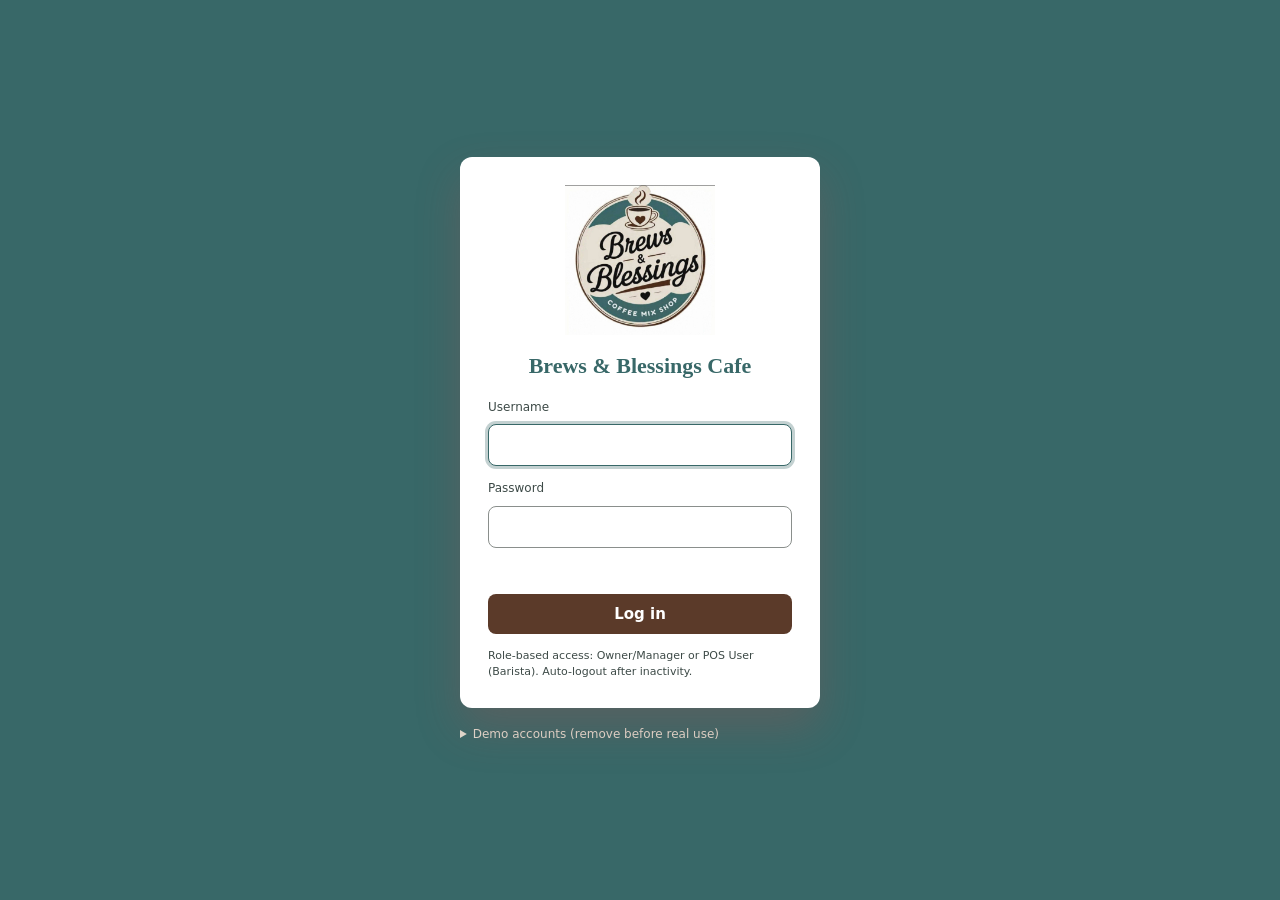
==== Expense/Expense.html @ 6f6a206e "Add Expense & Costing, Profit/Loss Report, and Settings frontend modules" ====
<!DOCTYPE html>
<html lang="en">
<head>
  <meta charset="UTF-8">
  <meta name="viewport" content="width=device-width, initial-scale=1">
  <title>Expense and Product Costing | Brews & Blessings</title>
  <link rel="stylesheet" href="Expense.css">
  <script src="../nav.js"></script>
</head>
<body>

  <main>
    <header class="page-head">
      <h1>Expense and Product Costing</h1>
    </header>

    <div class="grid-2">

      <!-- LEFT: Expense Tracking -->
      <section class="card" aria-labelledby="expenseHeading">
        <h2 id="expenseHeading">Expense Tracking</h2>

        <form id="expenseForm">
          <div class="form-row">
            <div class="form-group">
              <label for="expType">Expense Type</label>
              <select id="expType" required>
                <option value="Rent">Rent</option>
                <option value="Electricity">Electricity</option>
                <option value="Water">Water</option>
                <option value="Internet">Internet</option>
                <option value="Salaries/Wages">Salaries / Wages</option>
                <option value="Supplies">Supplies</option>
                <option value="Operating Transportation Expenses">Operating Transportation Expenses</option>
                <option value="Maintenance">Maintenance</option>
                <option value="Other Expenses">Other Expenses</option>
              </select>
            </div>
            <div class="form-group">
              <label for="expAmount">Amount (₱)</label>
              <input type="number" id="expAmount" placeholder="e.g. 1500" step="any" required>
            </div>
          </div>

          <div class="form-row">
            <div class="form-group">
              <label for="expDesc">Description</label>
              <input type="text" id="expDesc" placeholder="e.g. Cups and lids" required>
            </div>
            <div class="form-group">
              <label for="expDate">Date</label>
              <input type="date" id="expDate" required>
            </div>
          </div>

          <button type="submit" class="btn-primary">Save Expense</button>
        </form>

        <div class="table-wrap">
          <table>
            <thead>
              <tr>
                <th>Date</th>
                <th>Type</th>
                <th>Description</th>
                <th class="text-right">Amount</th>
              </tr>
            </thead>
            <tbody id="expenseTableBody">
              <!-- Dynamically populated -->
            </tbody>
          </table>
        </div>
      </section>

      <!-- RIGHT: Product Costing -->
      <section class="card" aria-labelledby="costingHeading">
        <h2 id="costingHeading">Product Costing</h2>

        <div class="form-group" style="margin-bottom: 16px;">
          <label for="productSelect">Product</label>
          <select id="productSelect">
            <!-- Dynamically populated with all menu products -->
          </select>
        </div>

        <div class="table-wrap">
          <table>
            <thead>
              <tr>
                <th>Ingredient</th>
                <th>Qty Used</th>
                <th>Cost / Unit</th>
                <th class="text-right">Subtotal</th>
              </tr>
            </thead>
            <tbody id="costingTableBody">
              <!-- Dynamically populated based on selected product -->
            </tbody>
          </table>
        </div>

        <div class="costing-summary">
          <div class="form-group">
            <label for="packingCost">Packing Cost</label>
            <input type="text" id="packingCost" value="₱8.00">
          </div>
          <div class="form-group">
            <label for="totalCost">Total cost Per Product</label>
            <input type="text" id="totalCost" value="₱44.60" readonly>
          </div>
          <div class="form-group">
            <label for="sellingPrice">Selling Price</label>
            <input type="text" id="sellingPrice" value="₱120.00">
          </div>
          <div class="form-group">
            <label for="margin">Margin</label>
            <input type="text" id="margin" value="₱75.40" readonly>
          </div>
        </div>

        <button type="button" id="saveCostingBtn" class="btn-primary" style="margin-bottom: 0;">Save Costing</button>
      </section>

    </div>
  </main>

  <script src="Expense.js"></script>
</body>
</html>
---- Expense/Expense.css ----
/* ---------- Expense and Product Costing ---------- */
:root {
  --brown: #8e5323;
  --brown-dark: #723e16;
  --bg: #f6ede1;
  --card: #fffaf1;
  --line: #e3d2b8;
  --ink: #2a1b12;
  --ink-soft: #6a5444;
  --tab: #efe2cf;
  --head-row: #efe2cf;
  --font-body: system-ui, -apple-system, BlinkMacSystemFont, "Segoe UI", Roboto, sans-serif;
  --font-head: Georgia, serif;
}

* { box-sizing: border-box; }

body {
  margin: 0;
  display: flex;
  min-height: 100vh;
  background: var(--bg);
  color: var(--ink);
  font: 14px/1.45 var(--font-body);
}

.side { position: sticky; top: 0; height: 100vh; overflow-y: auto; }

main {
  flex: 1;
  min-width: 0;
  padding: 24px 32px 48px;
}

.page-head {
  margin-bottom: 20px;
}

h1 {
  font-family: var(--font-head);
  font-size: 28px;
  font-weight: 700;
  color: var(--ink);
  margin: 0;
}

h2 {
  font-family: var(--font-head);
  font-size: 18px;
  font-weight: 700;
  color: var(--ink);
  margin: 0 0 16px 0;
}

/* Two equal columns grid */
.grid-2 {
  display: grid;
  grid-template-columns: 1fr 1fr;
  gap: 24px;
  align-items: start;
}

.card {
  background: var(--card);
  border: 1px solid var(--line);
  border-radius: 12px;
  padding: 24px 22px;
  box-shadow: 0 2px 6px rgba(0,0,0,0.02);
}

/* Form inputs styling */
.form-row {
  display: grid;
  grid-template-columns: 1fr 1fr;
  gap: 16px;
  margin-bottom: 14px;
}

.form-group {
  display: flex;
  flex-direction: column;
  gap: 6px;
}

.form-group label {
  font-size: 13px;
  font-weight: 600;
  color: var(--ink-soft);
}

input, select {
  width: 100%;
  padding: 8px 12px;
  border: 1px solid var(--line);
  border-radius: 6px;
  background: #fff;
  font: inherit;
  color: var(--ink);
  transition: border-color .2s, box-shadow .2s;
}

input:focus, select:focus {
  outline: none;
  border-color: var(--brown);
  box-shadow: 0 0 0 3px rgba(142, 83, 35, 0.15);
}

/* Primary brown action button */
.btn-primary {
  width: 100%;
  background: var(--brown);
  color: #fff;
  border: none;
  border-radius: 8px;
  padding: 11px 16px;
  font-size: 14px;
  font-weight: 600;
  cursor: pointer;
  margin: 8px 0 20px;
  transition: background-color .2s;
}

.btn-primary:hover {
  background: var(--brown-dark);
}

/* Tables */
.table-wrap {
  overflow-x: auto;
  margin-top: 8px;
}

table {
  width: 100%;
  border-collapse: collapse;
  font-size: 13px;
}

th {
  background: var(--head-row);
  color: var(--ink);
  font-weight: 700;
  padding: 10px 12px;
  text-align: left;
}

th.text-right, td.text-right {
  text-align: right;
}

td {
  padding: 10px 12px;
  border-bottom: 1px solid #f0e4d2;
  color: var(--ink);
}

tbody tr:hover {
  background: #fbf5eb;
}

/* Summary costing grid */
.costing-summary {
  display: grid;
  grid-template-columns: 1fr 1fr;
  gap: 14px;
  margin: 18px 0 10px;
}

.costing-summary .form-group input {
  font-weight: 600;
}

.costing-summary .form-group input[readonly] {
  background: #fbf7ee;
  color: var(--ink);
}

@media (max-width: 980px) {
  .grid-2 {
    grid-template-columns: 1fr;
  }
}
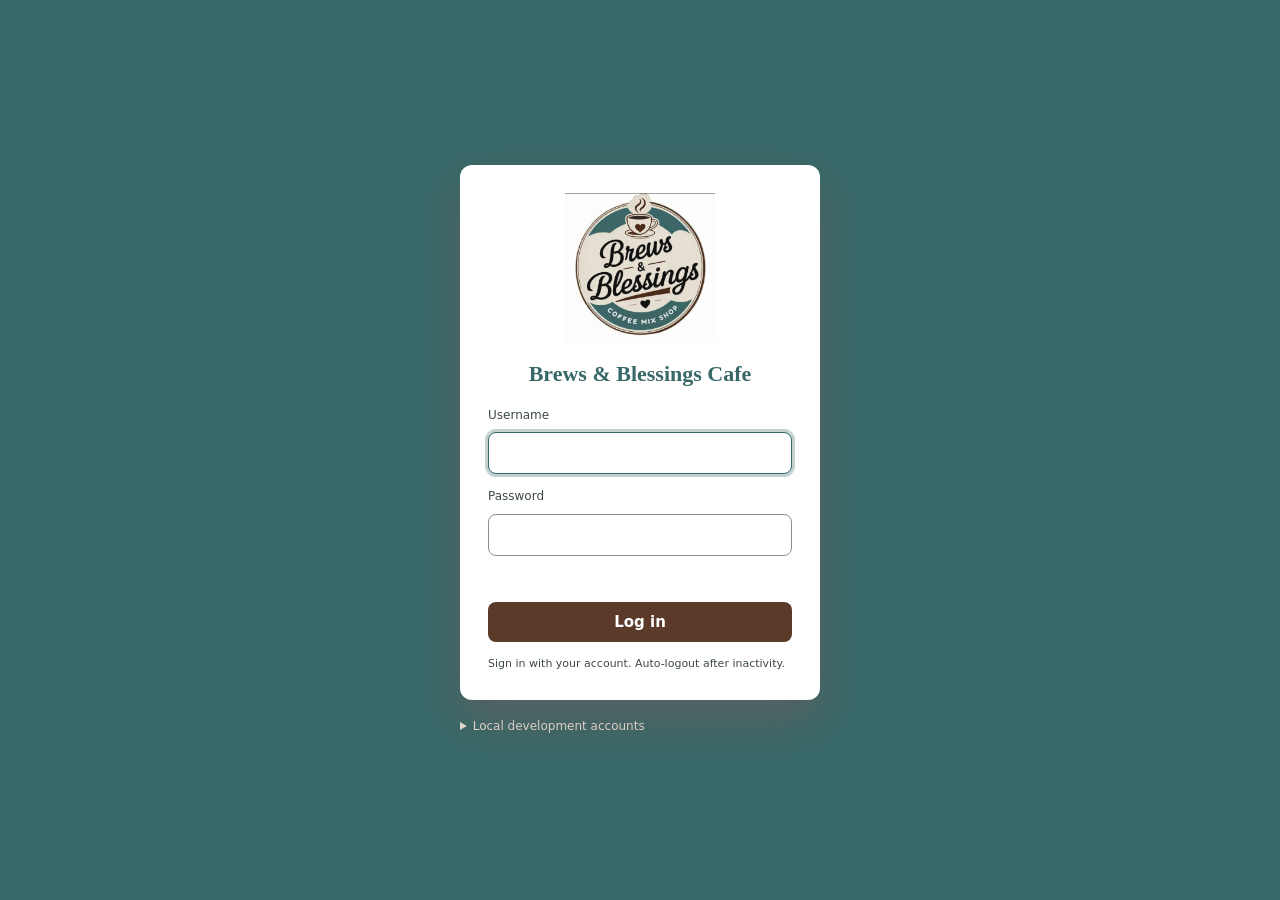
==== commit 9f9cd98d: "feat: prepare for vercel deployment" ====
--- a/Expense/Expense.html
+++ b/Expense/Expense.html
@@ -125,6 +125,7 @@
     </div>
   </main>
 
+  <script src="../api-client.js"></script>
   <script src="Expense.js"></script>
 </body>
 </html>
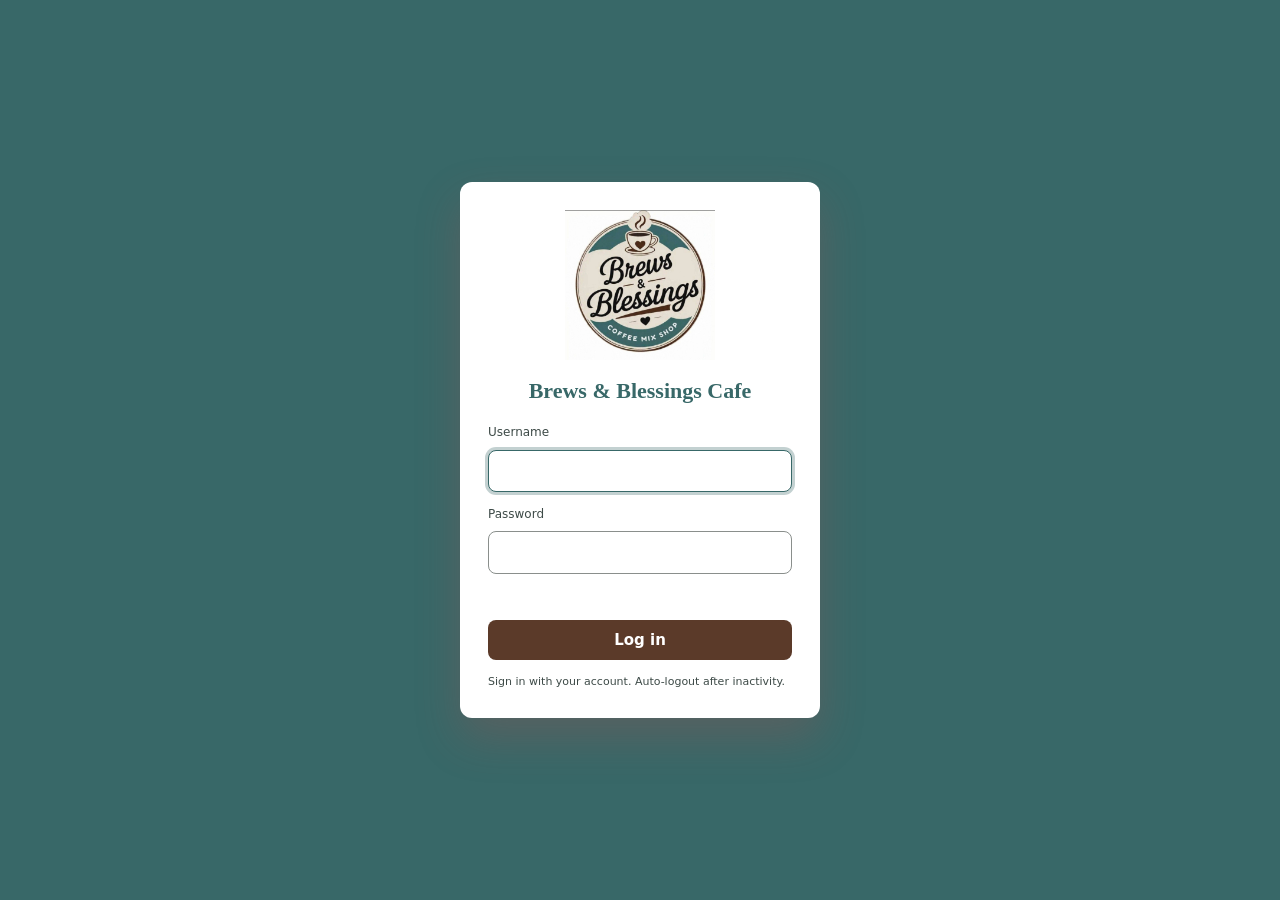
==== commit 61ee37d5: "Fixed merge conflict of POS" ====
--- a/Expense/Expense.html
+++ b/Expense/Expense.html
@@ -5,6 +5,7 @@
   <meta name="viewport" content="width=device-width, initial-scale=1">
   <title>Expense and Product Costing | Brews & Blessings</title>
   <link rel="stylesheet" href="Expense.css">
+  <script src="../ui-dialogs.js"></script>
   <script src="../nav.js"></script>
 </head>
 <body>
